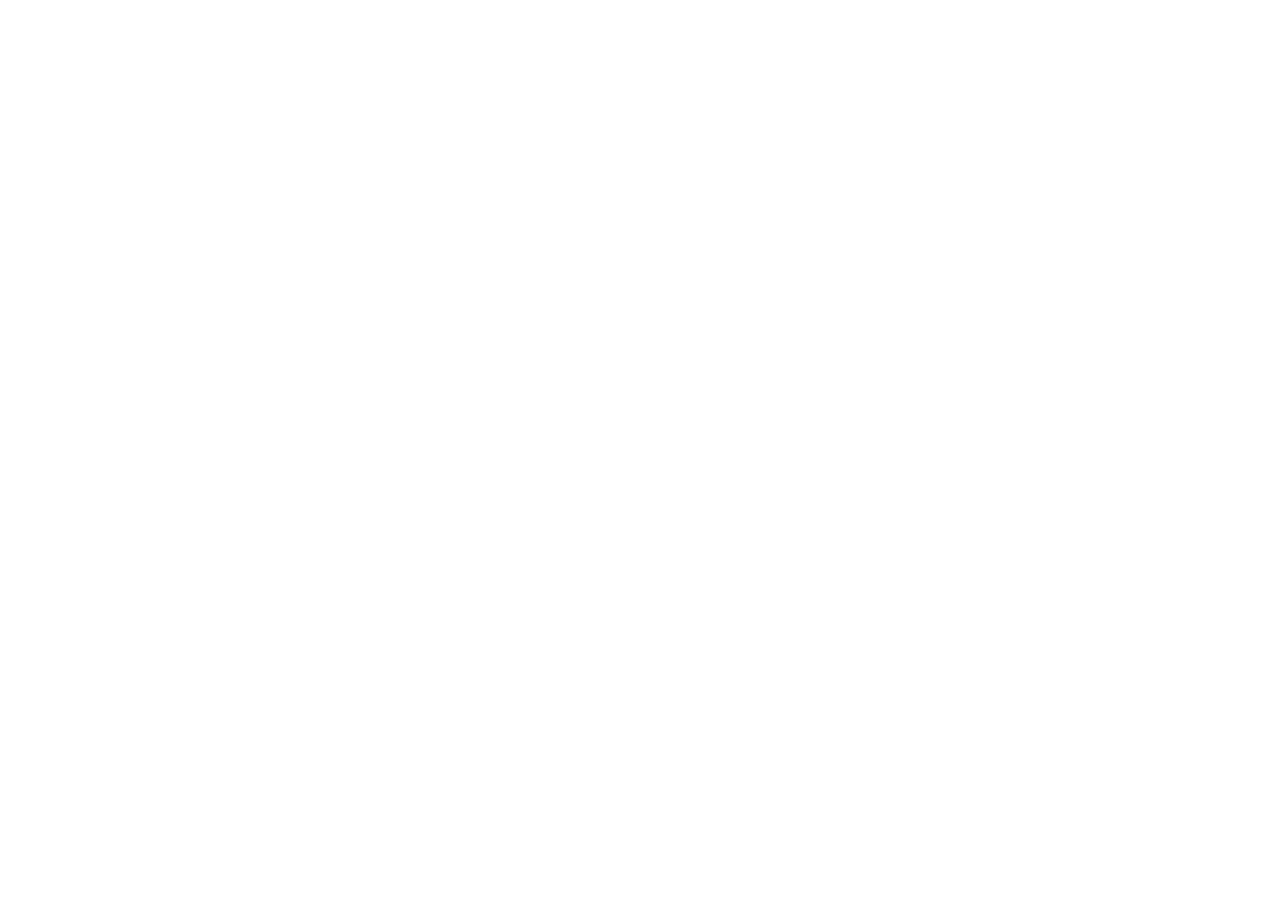
==== telas/inicio.html @ 3601b4f3 "refactor: organizar arquivos do projeto em pastas" ====
<!DOCTYPE html>
<html lang="pt-br">
<head>
    <meta charset="UTF-8">
    <meta name="viewport" content="width=device-width, initial-scale=1.0">
    <title>Document</title>
</head>
<body>
    <h1></h1>
</body>
</html>
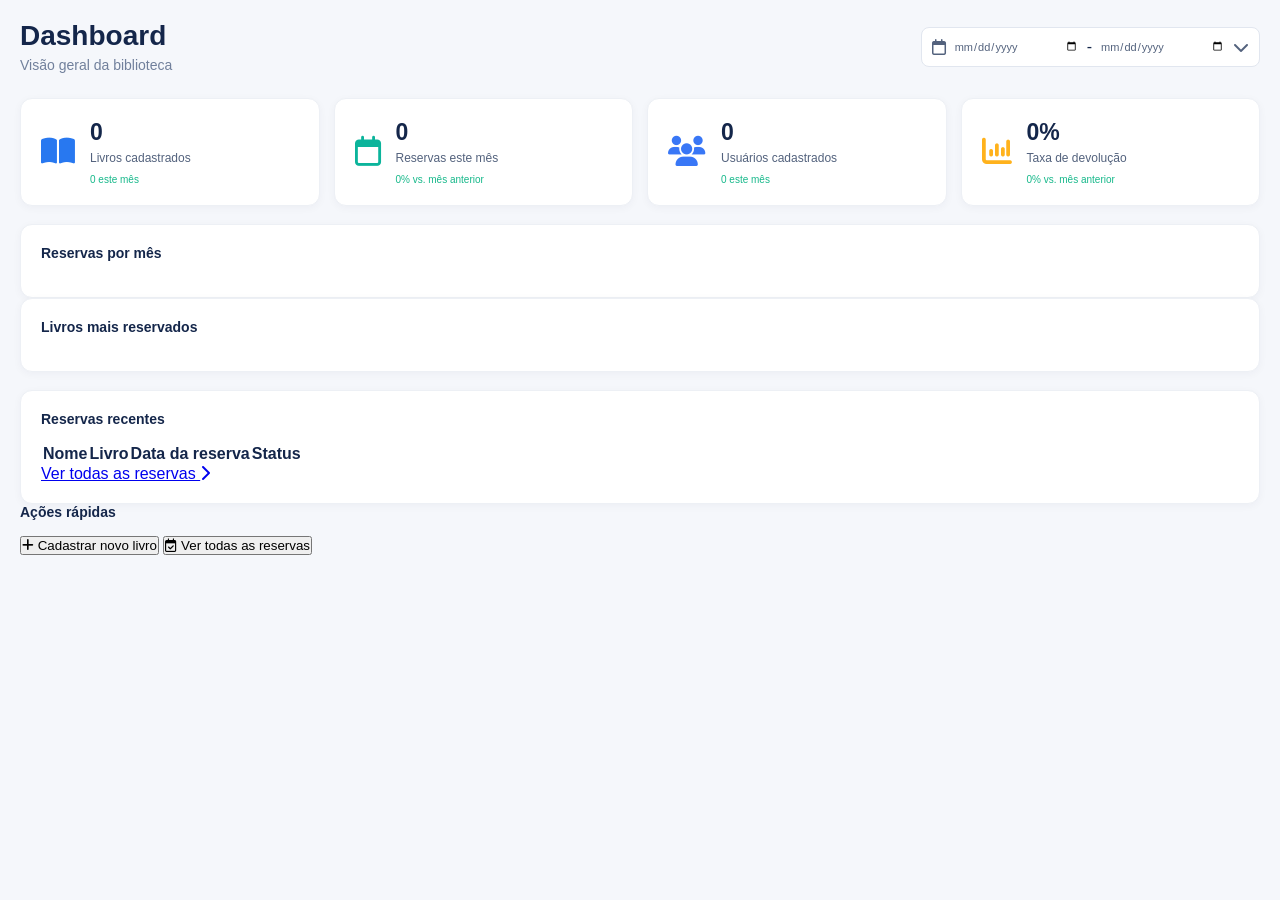
==== commit 9c593a4f: "feat: adiciona dashboard da biblioteca" ====
--- a/telas/inicio.html
+++ b/telas/inicio.html
@@ -1,11 +1,186 @@
-<!DOCTYPE html>
+<!doctype html>
 <html lang="pt-br">
-<head>
-    <meta charset="UTF-8">
-    <meta name="viewport" content="width=device-width, initial-scale=1.0">
+  <head>
+    <meta charset="UTF-8" />
+    <meta name="viewport" content="width=device-width, initial-scale=1.0" />
     <title>Document</title>
-</head>
-<body>
-    <h1></h1>
+    <link rel="stylesheet" href="../estilos/inicio.css">
+    <link rel="stylesheet" href="https://cdnjs.cloudflare.com/ajax/libs/font-awesome/6.7.2/css/all.min.css">
+    
+  </head>
+  <body>
+    <main class="dashboard">
+
+        <header class="cabecalho-dashboard">
+
+            <div>
+                <h1>Dashboard</h1>
+                <p>Visão geral da biblioteca</p>
+            </div>
+
+            <div class="seletor-data">
+
+                <i class="fa-regular fa-calendar"></i>
+
+                <input type="date" id="dataInicio">
+
+                <span>-</span>
+
+                <input type="date" id="dataFim">
+
+                <i class="fa-solid fa-chevron-down"></i>
+
+            </div>
+
+        </header>
+
+       
+        <section class="cards">
+
+            
+            <div class="card">
+
+                <div class="icone">
+                    <i class="fa-solid fa-book-open"></i>
+                </div>
+
+                <div class="informacoes">
+                    <h2 id="totalLivros">0</h2>
+                    <p>Livros cadastrados</p>
+                    <span id="livrosMes">0 este mês</span>
+                </div>
+
+            </div>
+
+           
+            <div class="card">
+
+                <div class="icone">
+                    <i class="fa-regular fa-calendar"></i>
+                </div>
+
+                <div class="informacoes">
+                    <h2 id="totalReservas">0</h2>
+                    <p>Reservas este mês</p>
+                    <span id="reservasMes">0% vs. mês anterior</span>
+                </div>
+
+            </div>
+
+            <div class="card">
+
+                <div class="icone">
+                    <i class="fa-solid fa-users"></i>
+                </div>
+
+                <div class="informacoes">
+                    <h2 id="totalusuario">0</h2>
+                    <p>Usuários cadastrados</p>
+                    <span id="usuariosMes">0 este mês</span>
+                </div>
+
+            </div>
+
+          
+            <div class="card">
+
+                <div class="icone">
+                    <i class="fa-solid fa-chart-column"></i>
+                </div>
+
+                <div class="informacoes">
+                    <h2 id="taxadedevolucao">0%</h2>
+                    <p>Taxa de devolução</p>
+                    <span id="devolucoesMes">0% vs. mês anterior</span>
+                </div>
+
+            </div>
+
+        </section>
+
+      
+        <section class="paineis">
+
+            
+            <div class="card grafico-reservas">
+
+                <h3>Reservas por mês</h3>
+
+                <div id="graficoReservas" class="grafico">
+
+                </div>
+
+            </div>
+
+            <div class="card livros-reservados">
+
+                <h3>Livros mais reservados</h3>
+
+                <div id="listaLivrosReservados">
+                  
+                </div>
+
+            </div>
+
+        </section>
+
+        <section class="painel-inferior">
+
+            
+            <div class="card reservas-recentes">
+
+                <h3>Reservas recentes</h3>
+
+                <div class="tabela-container">
+
+                    <table>
+
+                        <thead>
+                            <tr>
+                                <th>Nome</th>
+                                <th>Livro</th>
+                                <th>Data da reserva</th>
+                                <th>Status</th>
+                            </tr>
+                        </thead>
+
+                        <tbody id="listaReservas">
+                            
+                        </tbody>
+
+                    </table>
+
+                </div>
+
+                <a href="#" class="link-reservas">
+                    Ver todas as reservas
+                    <i class="fa-solid fa-chevron-right"></i>
+                </a>
+
+            </div>
+
+          
+            <div class="card-acoes-rapidas">
+
+                <h3>Ações rápidas</h3>
+
+                <button type="button" class="botao-acao">
+                    <i class="fa-solid fa-plus"></i>
+                    Cadastrar novo livro
+                </button>
+
+                <button type="button" class="botao-acao">
+                    <i class="fa-regular fa-calendar-check"></i>
+                    Ver todas as reservas
+                </button>
+
+            </div>
+
+        </section>
+
+    </main>
 </body>
-</html>+</html>
+
+
+ 
--- a/estilos/inicio.css
+++ b/estilos/inicio.css
@@ -0,0 +1,129 @@
+
+* {
+    margin: 0;
+    padding: 0;
+    box-sizing: border-box;
+}
+
+body {
+    font-family: Arial, Helvetica, sans-serif;
+    background-color: #f5f7fb;
+    color: #14264a;
+    padding: 20px;
+}
+
+h3 {
+    font-size: 14px;
+    margin-bottom: 16px;
+}
+
+.cabecalho-dashboard {
+    display: flex;
+    justify-content: space-between;
+    align-items: center;
+    margin-bottom: 25px;
+}
+
+.cabecalho-dashboard h1 {
+    font-size: 28px;
+    margin-bottom: 5px;
+}
+
+.cabecalho-dashboard p {
+    color: #71809c;
+    font-size: 14px;
+}
+
+.seletor-data {
+    display: flex;
+    align-items: center;
+    gap: 8px;
+    padding: 10px;
+    background-color: #fff;
+    border: 1px solid #e1e6ef;
+    border-radius: 8px;
+    color: #14264a;
+}
+
+.seletor-data i {
+    color: #53627d;
+}
+
+.seletor-data input {
+    width: 125px;
+    border: none;
+    outline: none;
+    color: #53627d;
+    font-family: inherit;
+    font-size: 11px;
+    background: transparent;
+}
+
+.cards {
+    display: grid;
+    grid-template-columns: repeat(4, minmax(0, 1fr));
+    gap: 14px;
+    margin-bottom: 18px;
+}
+
+.card {
+    background-color: #fff;
+    border: 1px solid #edf0f5;
+    border-radius: 12px;
+    padding: 20px;
+    box-shadow: 0 2px 8px rgba(20, 38, 74, 0.04);
+    min-width: 0;
+}
+
+.cards .card {
+    display: flex;
+    align-items: center;
+    gap: 15px;
+}
+
+.icone {
+    font-size: 30px;
+    color: #2878f0;
+    flex-shrink: 0;
+}
+
+.cards .card:nth-child(2) .icone {
+    color: #0bb49b;
+}
+
+.cards .card:nth-child(3) .icone {
+    color: #3977f6;
+}
+
+.cards .card:nth-child(4) .icone {
+    color: #ffb21c;
+}
+
+.informacoes h2 {
+    font-size: 23px;
+    margin-bottom: 5px;
+}
+
+.informacoes p {
+    font-size: 12px;
+    color: #53627d;
+    margin-bottom: 9px;
+}
+
+.informacoes span {
+    display: block;
+    font-size: 10px;
+    color: #16b88a;
+}
+
+.livros-reservados {
+    margin-bottom: 18px;
+}
+
+#listaLivrosReservados {
+    display: flex;
+    flex-direction: column;
+    gap: 8px;
+}
+
+
